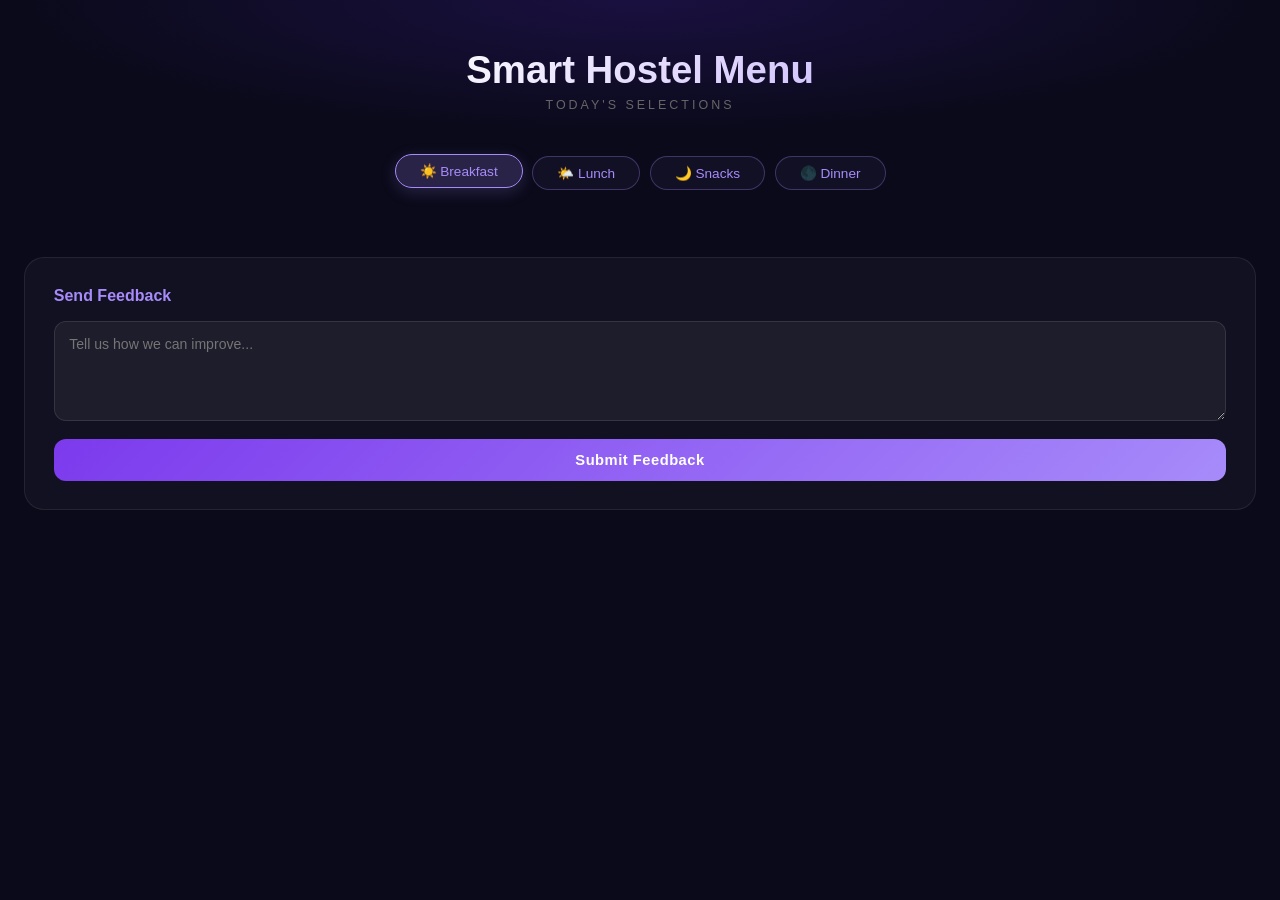
==== forntend/index.html @ dc4d8de8 "Initial commit" ====
<!DOCTYPE html>
<html lang="en">
<head>
  <meta charset="UTF-8" />
  <meta name="viewport" content="width=device-width, initial-scale=1.0"/>
  <title>Smart Hostel Menu</title>
  <link rel="stylesheet" href="css/style.css" />
</head>
<body>

  <div class="hero">
    <h1>Smart Hostel Menu</h1>
    <p class="subtitle">Today's selections</p>
  </div>

  <div class="tab-bar">
    <button class="tab active" onclick="loadMenu('Breakfast', this)">☀️ Breakfast</button>
    <button class="tab" onclick="loadMenu('Lunch', this)">🌤️ Lunch</button>
    <button class="tab" onclick="loadMenu('Snacks', this)">🌙 Snacks</button>
    <button class="tab" onclick="loadMenu('Dinner', this)">🌑 Dinner</button>
  </div>

  <div id="menu"></div>

  <div class="section">
    <div class="complaint-box">
      <h2>Send Feedback</h2>
      <textarea id="text" placeholder="Tell us how we can improve..."></textarea>
      <button class="submit-btn" onclick="sendComplaint()">Submit Feedback</button>
    </div>
  </div>

  <script src="js/app.js"></script>
</body>
</html>
---- forntend/css/style.css ----
*, *::before, *::after {
  margin: 0; padding: 0; box-sizing: border-box;
}

body {
  background: #0a0a1a;
  color: #e8e8f0;
  font-family: 'Segoe UI', sans-serif;
  min-height: 100vh;
  overflow-x: hidden;
}

/* Hero */
.hero {
  text-align: center;
  padding: 3rem 1rem 1.5rem;
  background: radial-gradient(ellipse at 50% 0%, #1a1040 0%, transparent 70%);
}

.hero h1 {
  font-size: 2.4rem;
  font-weight: 700;
  background: linear-gradient(135deg, #fff 30%, #a78bfa);
  -webkit-background-clip: text;
  -webkit-text-fill-color: transparent;
  background-clip: text;
  animation: titleDrop 0.8s cubic-bezier(.34,1.56,.64,1) both;
}

.hero .subtitle {
  color: #666;
  font-size: 0.78rem;
  letter-spacing: 3px;
  text-transform: uppercase;
  margin-top: 0.4rem;
  animation: fadeIn 1s ease 0.3s both;
}

/* Tab bar */
.tab-bar {
  display: flex;
  justify-content: center;
  gap: 0.6rem;
  padding: 1.2rem 1rem;
  flex-wrap: wrap;
  animation: fadeIn 0.6s ease 0.2s both;
}

.tab {
  padding: 0.5rem 1.5rem;
  border-radius: 999px;
  border: 1px solid rgba(167,139,250,0.3);
  background: rgba(167,139,250,0.05);
  color: #a78bfa;
  font-size: 0.85rem;
  cursor: pointer;
  font-weight: 500;
  font-family: inherit;
  transition: background 0.2s, border-color 0.2s, transform 0.2s, box-shadow 0.2s;
}

.tab:hover {
  background: rgba(167,139,250,0.14);
  border-color: #a78bfa;
}

.tab.active {
  background: rgba(167,139,250,0.2);
  border-color: #a78bfa;
  transform: translateY(-2px);
  box-shadow: 0 4px 16px rgba(167,139,250,0.2);
}

/* Menu grid */
#menu {
  display: grid;
  grid-template-columns: repeat(auto-fill, minmax(170px, 1fr));
  gap: 1rem;
  padding: 1rem 1.5rem 2rem;
}

/* Card */
.card {
  background: rgba(255,255,255,0.04);
  border: 1px solid rgba(255,255,255,0.08);
  border-radius: 18px;
  padding: 1.5rem 1rem;
  text-align: center;
  position: relative;
  overflow: hidden;
  animation: riseIn 0.5s cubic-bezier(.34,1.56,.64,1) both;
  transition: border-color 0.25s, transform 0.25s;
}

.card::before {
  content: '';
  position: absolute;
  inset: 0;
  background: linear-gradient(135deg, rgba(167,139,250,0.07), transparent 60%);
  pointer-events: none;
}

.card:hover {
  border-color: rgba(167,139,250,0.4);
  transform: translateY(-4px);
}

.card h3 {
  font-size: 0.93rem;
  font-weight: 600;
  color: #e0e0f0;
}

.card .price {
  font-size: 0.82rem;
  color: #a78bfa;
  margin-top: 0.35rem;
  font-weight: 500;
}

.badge {
  display: inline-block;
  font-size: 0.72rem;
  margin-top: 0.55rem;
  padding: 0.22rem 0.7rem;
  border-radius: 999px;
}

.badge.available {
  background: rgba(0,255,140,0.1);
  color: #00ff8c;
  border: 1px solid rgba(0,255,140,0.25);
}

.badge.unavailable {
  background: rgba(255,80,80,0.1);
  color: #ff5050;
  border: 1px solid rgba(255,80,80,0.25);
}

/* Feedback */
.section {
  padding: 0 1.5rem 3rem;
}

.complaint-box {
  background: rgba(255,255,255,0.03);
  border: 1px solid rgba(255,255,255,0.08);
  border-radius: 20px;
  padding: 1.8rem;
  animation: fadeIn 0.8s ease both;
}

.complaint-box h2 {
  font-size: 1rem;
  font-weight: 600;
  color: #a78bfa;
  margin-bottom: 1rem;
}

textarea {
  width: 100%;
  background: rgba(255,255,255,0.05);
  border: 1px solid rgba(255,255,255,0.1);
  border-radius: 12px;
  color: #e0e0f0;
  padding: 0.9rem;
  font-size: 0.88rem;
  resize: vertical;
  min-height: 100px;
  font-family: inherit;
  outline: none;
  transition: border-color 0.2s;
}

textarea:focus {
  border-color: #a78bfa;
}

.submit-btn {
  margin-top: 0.9rem;
  width: 100%;
  padding: 0.8rem;
  border-radius: 12px;
  border: none;
  background: linear-gradient(135deg, #7c3aed, #a78bfa);
  color: white;
  font-size: 0.92rem;
  font-weight: 600;
  cursor: pointer;
  letter-spacing: 0.5px;
  font-family: inherit;
  transition: transform 0.2s, box-shadow 0.2s;
}

.submit-btn:hover {
  transform: translateY(-2px);
  box-shadow: 0 8px 24px rgba(124,58,237,0.45);
}

.submit-btn:active {
  transform: scale(0.98);
}

/* Toast */
.toast {
  position: fixed;
  bottom: 1.5rem;
  right: 1.5rem;
  background: linear-gradient(135deg, #7c3aed, #a78bfa);
  color: white;
  padding: 0.75rem 1.3rem;
  border-radius: 12px;
  font-size: 0.875rem;
  font-weight: 500;
  animation: slideToast 0.35s cubic-bezier(.34,1.56,.64,1);
  z-index: 999;
  box-shadow: 0 8px 24px rgba(124,58,237,0.4);
}

/* Empty state */
.empty {
  grid-column: 1 / -1;
  text-align: center;
  color: #555;
  padding: 3rem 0;
  font-size: 0.9rem;
}

/* Animations */
@keyframes titleDrop {
  from { opacity: 0; transform: translateY(-30px) scale(0.95); }
  to   { opacity: 1; transform: none; }
}

@keyframes fadeIn {
  from { opacity: 0; }
  to   { opacity: 1; }
}

@keyframes riseIn {
  from { opacity: 0; transform: translateY(30px) scale(0.9) rotate(-1deg); }
  to   { opacity: 1; transform: none; }
}

@keyframes slideToast {
  from { opacity: 0; transform: translateX(60px) scale(0.9); }
  to   { opacity: 1; transform: none; }
}
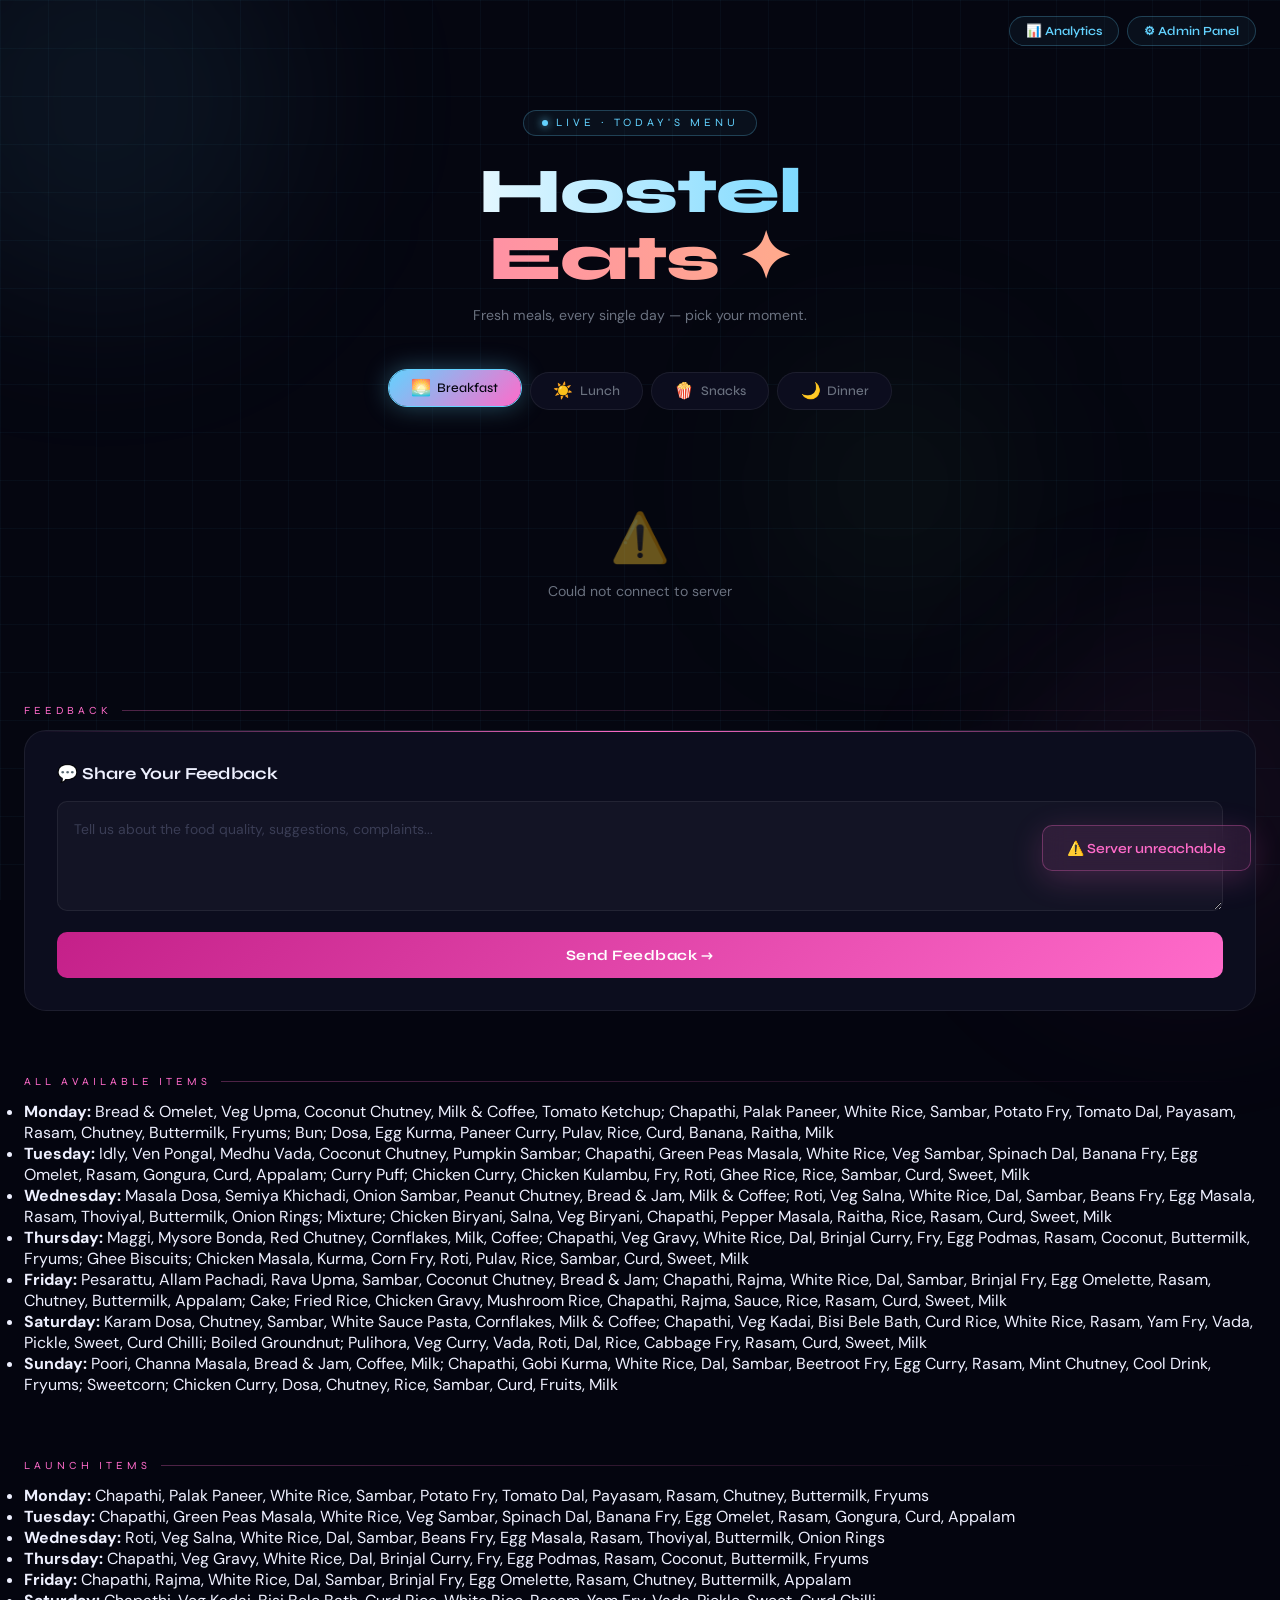
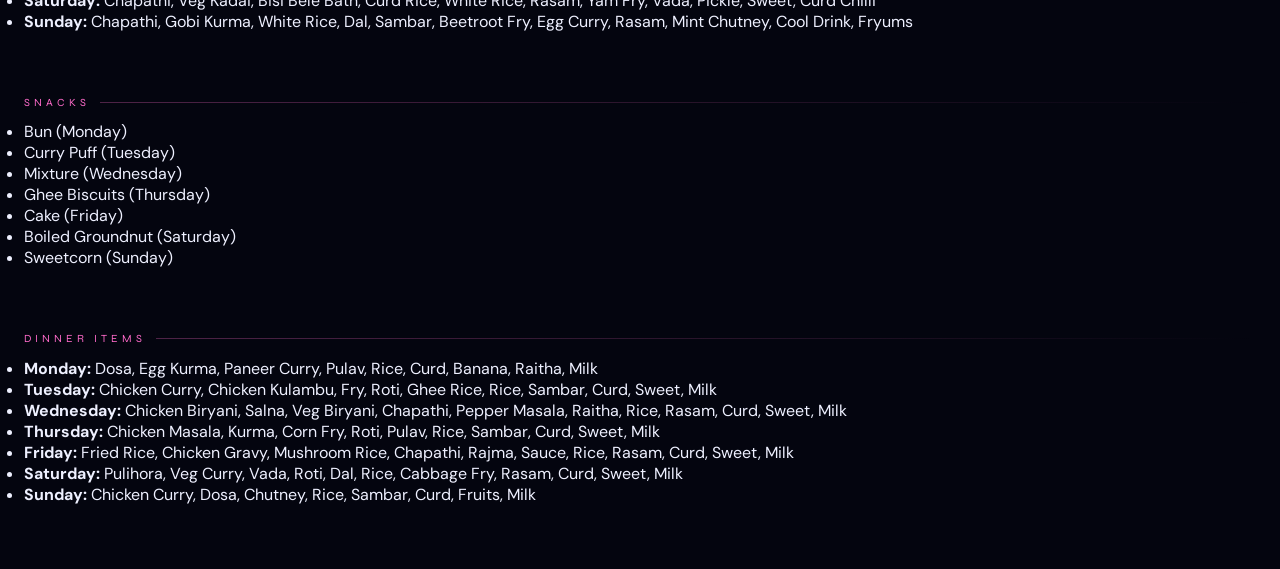
==== commit 3267db6c: "Updated hostel menu app" ====
--- a/forntend/index.html
+++ b/forntend/index.html
@@ -1,35 +1,122 @@
 <!DOCTYPE html>
 <html lang="en">
 <head>
-  <meta charset="UTF-8" />
-  <meta name="viewport" content="width=device-width, initial-scale=1.0"/>
-  <title>Smart Hostel Menu</title>
-  <link rel="stylesheet" href="css/style.css" />
+  <meta charset="UTF-8">
+  <meta name="viewport" content="width=device-width, initial-scale=1.0">
+  <title>HostelEats — Daily Menu</title>
+  <link rel="stylesheet" href="css/style.css">
 </head>
 <body>
 
-  <div class="hero">
-    <h1>Smart Hostel Menu</h1>
-    <p class="subtitle">Today's selections</p>
+<!-- Background orbs -->
+<div class="orb orb1"></div>
+<div class="orb orb2"></div>
+<div class="orb orb3"></div>
+
+<div class="wrapper">
+
+  <!-- Admin link -->
+  <nav class="admin-nav" style="gap:0.5rem">
+    <a href="analytics.html" class="nav-link">📊 Analytics</a>
+    <a href="admin.html" class="nav-link">⚙ Admin Panel</a>
+  </nav>
+
+  <!-- Hero -->
+  <header class="hero">
+    <div class="hero-tag">Live · Today's Menu</div>
+    <h1>
+      <span class="line1">Hostel</span>
+      <span class="line2">Eats ✦</span>
+    </h1>
+    <p class="hero-sub">Fresh meals, every single day — pick your moment.</p>
+  </header>
+
+  <!-- Tab bar -->
+  <div class="tab-bar" role="tablist">
+    <button class="tab active" onclick="loadMenu('breakfast')" role="tab">
+      <span class="tab-icon">🌅</span><span>Breakfast</span>
+    </button>
+    <button class="tab" onclick="loadMenu('lunch')" role="tab">
+      <span class="tab-icon">☀️</span><span>Lunch</span>
+    </button>
+    <button class="tab" onclick="loadMenu('snacks')" role="tab">
+      <span class="tab-icon">🍿</span><span>Snacks</span>
+    </button>
+    <button class="tab" onclick="loadMenu('dinner')" role="tab">
+      <span class="tab-icon">🌙</span><span>Dinner</span>
+    </button>
   </div>
 
-  <div class="tab-bar">
-    <button class="tab active" onclick="loadMenu('Breakfast', this)">☀️ Breakfast</button>
-    <button class="tab" onclick="loadMenu('Lunch', this)">🌤️ Lunch</button>
-    <button class="tab" onclick="loadMenu('Snacks', this)">🌙 Snacks</button>
-    <button class="tab" onclick="loadMenu('Dinner', this)">🌑 Dinner</button>
+  <!-- Menu grid -->
+  <div id="menu" role="main">
+    <!-- Cards injected here -->
   </div>
 
-  <div id="menu"></div>
-
+  <!-- Feedback Section -->
   <div class="section">
+    <p class="section-label">Feedback</p>
     <div class="complaint-box">
-      <h2>Send Feedback</h2>
-      <textarea id="text" placeholder="Tell us how we can improve..."></textarea>
-      <button class="submit-btn" onclick="sendComplaint()">Submit Feedback</button>
+      <h2>💬 Share Your Feedback</h2>
+      <textarea id="text" placeholder="Tell us about the food quality, suggestions, complaints..."></textarea>
+      <button class="submit-btn" onclick="sendComplaint()">Send Feedback →</button>
     </div>
   </div>
 
-  <script src="js/app.js"></script>
+
+<div class="section">
+  <p class="section-label">All Available Items</p>
+  <ul>
+    <li><strong>Monday:</strong> Bread & Omelet, Veg Upma, Coconut Chutney, Milk & Coffee, Tomato Ketchup; Chapathi, Palak Paneer, White Rice, Sambar, Potato Fry, Tomato Dal, Payasam, Rasam, Chutney, Buttermilk, Fryums; Bun; Dosa, Egg Kurma, Paneer Curry, Pulav, Rice, Curd, Banana, Raitha, Milk</li>
+    <li><strong>Tuesday:</strong> Idly, Ven Pongal, Medhu Vada, Coconut Chutney, Pumpkin Sambar; Chapathi, Green Peas Masala, White Rice, Veg Sambar, Spinach Dal, Banana Fry, Egg Omelet, Rasam, Gongura, Curd, Appalam; Curry Puff; Chicken Curry, Chicken Kulambu, Fry, Roti, Ghee Rice, Rice, Sambar, Curd, Sweet, Milk</li>
+    <li><strong>Wednesday:</strong> Masala Dosa, Semiya Khichadi, Onion Sambar, Peanut Chutney, Bread & Jam, Milk & Coffee; Roti, Veg Salna, White Rice, Dal, Sambar, Beans Fry, Egg Masala, Rasam, Thoviyal, Buttermilk, Onion Rings; Mixture; Chicken Biryani, Salna, Veg Biryani, Chapathi, Pepper Masala, Raitha, Rice, Rasam, Curd, Sweet, Milk</li>
+    <li><strong>Thursday:</strong> Maggi, Mysore Bonda, Red Chutney, Cornflakes, Milk, Coffee; Chapathi, Veg Gravy, White Rice, Dal, Brinjal Curry, Fry, Egg Podmas, Rasam, Coconut, Buttermilk, Fryums; Ghee Biscuits; Chicken Masala, Kurma, Corn Fry, Roti, Pulav, Rice, Sambar, Curd, Sweet, Milk</li>
+    <li><strong>Friday:</strong> Pesarattu, Allam Pachadi, Rava Upma, Sambar, Coconut Chutney, Bread & Jam; Chapathi, Rajma, White Rice, Dal, Sambar, Brinjal Fry, Egg Omelette, Rasam, Chutney, Buttermilk, Appalam; Cake; Fried Rice, Chicken Gravy, Mushroom Rice, Chapathi, Rajma, Sauce, Rice, Rasam, Curd, Sweet, Milk</li>
+    <li><strong>Saturday:</strong> Karam Dosa, Chutney, Sambar, White Sauce Pasta, Cornflakes, Milk & Coffee; Chapathi, Veg Kadai, Bisi Bele Bath, Curd Rice, White Rice, Rasam, Yam Fry, Vada, Pickle, Sweet, Curd Chilli; Boiled Groundnut; Pulihora, Veg Curry, Vada, Roti, Dal, Rice, Cabbage Fry, Rasam, Curd, Sweet, Milk</li>
+    <li><strong>Sunday:</strong> Poori, Channa Masala, Bread & Jam, Coffee, Milk; Chapathi, Gobi Kurma, White Rice, Dal, Sambar, Beetroot Fry, Egg Curry, Rasam, Mint Chutney, Cool Drink, Fryums; Sweetcorn; Chicken Curry, Dosa, Chutney, Rice, Sambar, Curd, Fruits, Milk</li>
+  </ul>
+</div>
+
+<div class="section">
+  <p class="section-label">Launch Items</p>
+  <ul>
+    <li><strong>Monday:</strong> Chapathi, Palak Paneer, White Rice, Sambar, Potato Fry, Tomato Dal, Payasam, Rasam, Chutney, Buttermilk, Fryums</li>
+    <li><strong>Tuesday:</strong> Chapathi, Green Peas Masala, White Rice, Veg Sambar, Spinach Dal, Banana Fry, Egg Omelet, Rasam, Gongura, Curd, Appalam</li>
+    <li><strong>Wednesday:</strong> Roti, Veg Salna, White Rice, Dal, Sambar, Beans Fry, Egg Masala, Rasam, Thoviyal, Buttermilk, Onion Rings</li>
+    <li><strong>Thursday:</strong> Chapathi, Veg Gravy, White Rice, Dal, Brinjal Curry, Fry, Egg Podmas, Rasam, Coconut, Buttermilk, Fryums</li>
+    <li><strong>Friday:</strong> Chapathi, Rajma, White Rice, Dal, Sambar, Brinjal Fry, Egg Omelette, Rasam, Chutney, Buttermilk, Appalam</li>
+    <li><strong>Saturday:</strong> Chapathi, Veg Kadai, Bisi Bele Bath, Curd Rice, White Rice, Rasam, Yam Fry, Vada, Pickle, Sweet, Curd Chilli</li>
+    <li><strong>Sunday:</strong> Chapathi, Gobi Kurma, White Rice, Dal, Sambar, Beetroot Fry, Egg Curry, Rasam, Mint Chutney, Cool Drink, Fryums</li>
+  </ul>
+</div>
+
+<div class="section">
+  <p class="section-label">Snacks</p>
+  <ul>
+    <li>Bun (Monday)</li>
+    <li>Curry Puff (Tuesday)</li>
+    <li>Mixture (Wednesday)</li>
+    <li>Ghee Biscuits (Thursday)</li>
+    <li>Cake (Friday)</li>
+    <li>Boiled Groundnut (Saturday)</li>
+    <li>Sweetcorn (Sunday)</li>
+  </ul>
+</div>
+
+<div class="section">
+  <p class="section-label">Dinner Items</p>
+  <ul>
+    <li><strong>Monday:</strong> Dosa, Egg Kurma, Paneer Curry, Pulav, Rice, Curd, Banana, Raitha, Milk</li>
+    <li><strong>Tuesday:</strong> Chicken Curry, Chicken Kulambu, Fry, Roti, Ghee Rice, Rice, Sambar, Curd, Sweet, Milk</li>
+    <li><strong>Wednesday:</strong> Chicken Biryani, Salna, Veg Biryani, Chapathi, Pepper Masala, Raitha, Rice, Rasam, Curd, Sweet, Milk</li>
+    <li><strong>Thursday:</strong> Chicken Masala, Kurma, Corn Fry, Roti, Pulav, Rice, Sambar, Curd, Sweet, Milk</li>
+    <li><strong>Friday:</strong> Fried Rice, Chicken Gravy, Mushroom Rice, Chapathi, Rajma, Sauce, Rice, Rasam, Curd, Sweet, Milk</li>
+    <li><strong>Saturday:</strong> Pulihora, Veg Curry, Vada, Roti, Dal, Rice, Cabbage Fry, Rasam, Curd, Sweet, Milk</li>
+    <li><strong>Sunday:</strong> Chicken Curry, Dosa, Chutney, Rice, Sambar, Curd, Fruits, Milk</li>
+  </ul>
+</div>
+
+
+
+<script src="js/app.js"></script>
 </body>
 </html>
--- a/forntend/css/style.css
+++ b/forntend/css/style.css
@@ -1,249 +1,1150 @@
-*, *::before, *::after {
-  margin: 0; padding: 0; box-sizing: border-box;
-}
+@import url('https://fonts.googleapis.com/css2?family=Syne:wght@400;600;700;800&family=DM+Sans:wght@300;400;500&display=swap');
+
+:root {
+  --bg: #04050f;
+  --surface: #0c0d1e;
+  --surface2: #111228;
+  --border: rgba(255,255,255,0.07);
+  --border-glow: rgba(99,210,255,0.35);
+  --accent: #63d2ff;
+  --accent2: #ff6bca;
+  --accent3: #7fff6e;
+  --gold: #ffd166;
+  --text: #eef0ff;
+  --muted: #6b7280;
+  --radius: 18px;
+  --radius-sm: 10px;
+  --font-display: 'Syne', sans-serif;
+  --font-body: 'DM Sans', sans-serif;
+}
+
+*, *::before, *::after { margin: 0; padding: 0; box-sizing: border-box; }
+
+html { scroll-behavior: smooth; }
 
 body {
-  background: #0a0a1a;
-  color: #e8e8f0;
-  font-family: 'Segoe UI', sans-serif;
+  background: var(--bg);
+  color: var(--text);
+  font-family: var(--font-body);
   min-height: 100vh;
   overflow-x: hidden;
-}
-
-/* Hero */
+  cursor: default;
+}
+
+/* ── Animated grid background ── */
+body::before {
+  content: '';
+  position: fixed;
+  inset: 0;
+  background-image:
+    linear-gradient(rgba(99,210,255,0.04) 1px, transparent 1px),
+    linear-gradient(90deg, rgba(99,210,255,0.04) 1px, transparent 1px);
+  background-size: 48px 48px;
+  pointer-events: none;
+  z-index: 0;
+  animation: gridDrift 20s linear infinite;
+}
+
+@keyframes gridDrift {
+  0%   { background-position: 0 0; }
+  100% { background-position: 48px 48px; }
+}
+
+/* ── Noise overlay ── */
+body::after {
+  content: '';
+  position: fixed;
+  inset: 0;
+  background-image: url("data:image/svg+xml,%3Csvg viewBox='0 0 200 200' xmlns='http://www.w3.org/2000/svg'%3E%3Cfilter id='n'%3E%3CfeTurbulence type='fractalNoise' baseFrequency='0.9' numOctaves='4' stitchTiles='stitch'/%3E%3C/filter%3E%3Crect width='100%25' height='100%25' filter='url(%23n)' opacity='0.03'/%3E%3C/svg%3E");
+  background-size: 180px;
+  opacity: 0.6;
+  pointer-events: none;
+  z-index: 0;
+}
+
+/* ── Glowing orbs ── */
+.orb {
+  position: fixed;
+  border-radius: 50%;
+  filter: blur(90px);
+  pointer-events: none;
+  z-index: 0;
+  animation: orbFloat 8s ease-in-out infinite;
+}
+.orb1 { width: 400px; height: 400px; background: rgba(99,210,255,0.07); top: -100px; left: -100px; animation-delay: 0s; }
+.orb2 { width: 350px; height: 350px; background: rgba(255,107,202,0.06); bottom: -80px; right: -80px; animation-delay: -3s; }
+.orb3 { width: 250px; height: 250px; background: rgba(127,255,110,0.05); top: 40%; left: 60%; animation-delay: -5s; }
+
+@keyframes orbFloat {
+  0%, 100% { transform: translate(0,0) scale(1); }
+  50% { transform: translate(30px, -30px) scale(1.08); }
+}
+
+/* ── All content above bg ── */
+.wrapper { position: relative; z-index: 1; }
+
+/* ═══════════════════════════════════════════
+   HERO
+═══════════════════════════════════════════ */
 .hero {
   text-align: center;
-  padding: 3rem 1rem 1.5rem;
-  background: radial-gradient(ellipse at 50% 0%, #1a1040 0%, transparent 70%);
+  padding: 4rem 1.5rem 2rem;
+  position: relative;
+}
+
+.hero-tag {
+  display: inline-flex;
+  align-items: center;
+  gap: 0.5rem;
+  font-family: var(--font-display);
+  font-size: 0.7rem;
+  letter-spacing: 4px;
+  text-transform: uppercase;
+  color: var(--accent);
+  border: 1px solid rgba(99,210,255,0.25);
+  padding: 0.35rem 1.1rem;
+  border-radius: 999px;
+  margin-bottom: 1.4rem;
+  animation: fadeSlideDown 0.6s ease both;
+  background: rgba(99,210,255,0.05);
+}
+
+.hero-tag::before {
+  content: '';
+  width: 6px; height: 6px;
+  border-radius: 50%;
+  background: var(--accent);
+  box-shadow: 0 0 8px var(--accent);
+  animation: pulse 2s ease infinite;
+}
+
+@keyframes pulse {
+  0%,100% { opacity:1; transform:scale(1); }
+  50% { opacity:.5; transform:scale(.7); }
 }
 
 .hero h1 {
-  font-size: 2.4rem;
-  font-weight: 700;
-  background: linear-gradient(135deg, #fff 30%, #a78bfa);
+  font-family: var(--font-display);
+  font-size: clamp(2.4rem, 6vw, 4rem);
+  font-weight: 800;
+  line-height: 1.05;
+  letter-spacing: -1px;
+  animation: heroReveal 0.9s cubic-bezier(.16,1,.3,1) 0.2s both;
+}
+
+.hero h1 .line1 {
+  display: block;
+  background: linear-gradient(90deg, #fff 30%, var(--accent) 70%);
   -webkit-background-clip: text;
   -webkit-text-fill-color: transparent;
   background-clip: text;
-  animation: titleDrop 0.8s cubic-bezier(.34,1.56,.64,1) both;
-}
-
-.hero .subtitle {
-  color: #666;
-  font-size: 0.78rem;
-  letter-spacing: 3px;
-  text-transform: uppercase;
-  margin-top: 0.4rem;
-  animation: fadeIn 1s ease 0.3s both;
-}
-
-/* Tab bar */
+}
+
+.hero h1 .line2 {
+  display: block;
+  background: linear-gradient(90deg, var(--accent2), var(--gold));
+  -webkit-background-clip: text;
+  -webkit-text-fill-color: transparent;
+  background-clip: text;
+}
+
+.hero-sub {
+  color: var(--muted);
+  font-size: 0.88rem;
+  margin-top: 0.8rem;
+  animation: fadeSlideDown 0.8s ease 0.5s both;
+}
+
+@keyframes heroReveal {
+  from { opacity:0; transform: translateY(40px) skewY(2deg); }
+  to   { opacity:1; transform: none; }
+}
+
+@keyframes fadeSlideDown {
+  from { opacity:0; transform:translateY(-14px); }
+  to   { opacity:1; transform:none; }
+}
+
+/* ═══════════════════════════════════════════
+   TAB BAR
+═══════════════════════════════════════════ */
 .tab-bar {
   display: flex;
   justify-content: center;
-  gap: 0.6rem;
-  padding: 1.2rem 1rem;
+  gap: 0.5rem;
+  padding: 1rem 1.5rem 1.5rem;
   flex-wrap: wrap;
-  animation: fadeIn 0.6s ease 0.2s both;
+  animation: fadeIn 0.7s ease 0.4s both;
 }
 
 .tab {
-  padding: 0.5rem 1.5rem;
+  display: flex;
+  align-items: center;
+  gap: 0.4rem;
+  padding: 0.55rem 1.4rem;
   border-radius: 999px;
-  border: 1px solid rgba(167,139,250,0.3);
-  background: rgba(167,139,250,0.05);
-  color: #a78bfa;
-  font-size: 0.85rem;
+  border: 1px solid var(--border);
+  background: var(--surface);
+  color: var(--muted);
+  font-size: 0.82rem;
   cursor: pointer;
   font-weight: 500;
-  font-family: inherit;
-  transition: background 0.2s, border-color 0.2s, transform 0.2s, box-shadow 0.2s;
-}
+  font-family: var(--font-display);
+  transition: all 0.25s cubic-bezier(.16,1,.3,1);
+  position: relative;
+  overflow: hidden;
+}
+
+.tab::after {
+  content: '';
+  position: absolute;
+  inset: 0;
+  background: linear-gradient(135deg, var(--accent), var(--accent2));
+  opacity: 0;
+  transition: opacity 0.25s;
+  z-index: 0;
+}
+
+.tab span { position: relative; z-index: 1; }
+.tab .tab-icon { font-size: 1rem; position: relative; z-index: 1; }
 
 .tab:hover {
-  background: rgba(167,139,250,0.14);
-  border-color: #a78bfa;
+  border-color: rgba(99,210,255,0.4);
+  color: var(--text);
+  transform: translateY(-2px);
 }
 
 .tab.active {
-  background: rgba(167,139,250,0.2);
-  border-color: #a78bfa;
-  transform: translateY(-2px);
-  box-shadow: 0 4px 16px rgba(167,139,250,0.2);
-}
-
-/* Menu grid */
+  border-color: var(--accent);
+  color: var(--bg);
+  transform: translateY(-3px);
+  box-shadow: 0 0 24px rgba(99,210,255,0.35), 0 6px 20px rgba(0,0,0,0.4);
+}
+
+.tab.active::after { opacity: 1; }
+
+/* ═══════════════════════════════════════════
+   MENU GRID
+═══════════════════════════════════════════ */
 #menu {
   display: grid;
-  grid-template-columns: repeat(auto-fill, minmax(170px, 1fr));
-  gap: 1rem;
-  padding: 1rem 1.5rem 2rem;
-}
-
-/* Card */
+  grid-template-columns: repeat(auto-fill, minmax(175px, 1fr));
+  gap: 1.1rem;
+  padding: 0.5rem 1.5rem 2.5rem;
+}
+
+/* ═══════════════════════════════════════════
+   CARD
+═══════════════════════════════════════════ */
 .card {
-  background: rgba(255,255,255,0.04);
-  border: 1px solid rgba(255,255,255,0.08);
-  border-radius: 18px;
-  padding: 1.5rem 1rem;
+  background: var(--surface);
+  border: 1px solid var(--border);
+  border-radius: var(--radius);
+  padding: 1.5rem 1.1rem 1.3rem;
   text-align: center;
   position: relative;
   overflow: hidden;
-  animation: riseIn 0.5s cubic-bezier(.34,1.56,.64,1) both;
-  transition: border-color 0.25s, transform 0.25s;
+  animation: cardRise 0.55s cubic-bezier(.16,1,.3,1) both;
+  transition: border-color 0.3s, transform 0.3s, box-shadow 0.3s;
+  cursor: default;
 }
 
 .card::before {
   content: '';
   position: absolute;
+  top: 0; left: 0; right: 0;
+  height: 2px;
+  background: linear-gradient(90deg, transparent, var(--accent), transparent);
+  opacity: 0;
+  transition: opacity 0.3s;
+}
+
+.card::after {
+  content: '';
+  position: absolute;
   inset: 0;
-  background: linear-gradient(135deg, rgba(167,139,250,0.07), transparent 60%);
+  background: radial-gradient(circle at 50% 0%, rgba(99,210,255,0.08), transparent 70%);
+  opacity: 0;
+  transition: opacity 0.3s;
   pointer-events: none;
 }
 
 .card:hover {
-  border-color: rgba(167,139,250,0.4);
-  transform: translateY(-4px);
+  border-color: rgba(99,210,255,0.35);
+  transform: translateY(-6px) scale(1.02);
+  box-shadow: 0 16px 40px rgba(0,0,0,0.5), 0 0 0 1px rgba(99,210,255,0.15);
+}
+
+.card:hover::before,
+.card:hover::after { opacity: 1; }
+
+.card-emoji {
+  font-size: 2.2rem;
+  display: block;
+  margin-bottom: 0.7rem;
+  animation: emojiDrop 0.4s cubic-bezier(.34,1.56,.64,1) both;
+  filter: drop-shadow(0 0 10px rgba(99,210,255,0.3));
 }
 
 .card h3 {
-  font-size: 0.93rem;
-  font-weight: 600;
-  color: #e0e0f0;
-}
-
-.card .price {
-  font-size: 0.82rem;
-  color: #a78bfa;
-  margin-top: 0.35rem;
+  font-family: var(--font-display);
+  font-size: 0.92rem;
+  font-weight: 700;
+  color: var(--text);
+  letter-spacing: 0.2px;
+}
+
+.card .day-tag {
+  font-size: 0.72rem;
+  color: var(--muted);
+  margin-top: 0.3rem;
+  text-transform: capitalize;
+  font-weight: 400;
+}
+
+.card .time-chip {
+  display: inline-block;
+  font-size: 0.7rem;
+  margin-top: 0.6rem;
+  padding: 0.2rem 0.7rem;
+  border-radius: 999px;
+  background: rgba(99,210,255,0.08);
+  color: var(--accent);
+  border: 1px solid rgba(99,210,255,0.18);
   font-weight: 500;
 }
 
 .badge {
   display: inline-block;
-  font-size: 0.72rem;
-  margin-top: 0.55rem;
-  padding: 0.22rem 0.7rem;
+  font-size: 0.68rem;
+  margin-top: 0.6rem;
+  padding: 0.22rem 0.75rem;
   border-radius: 999px;
+  font-weight: 600;
+  letter-spacing: 0.4px;
 }
 
 .badge.available {
-  background: rgba(0,255,140,0.1);
-  color: #00ff8c;
-  border: 1px solid rgba(0,255,140,0.25);
+  background: rgba(127,255,110,0.1);
+  color: var(--accent3);
+  border: 1px solid rgba(127,255,110,0.25);
 }
 
 .badge.unavailable {
-  background: rgba(255,80,80,0.1);
-  color: #ff5050;
-  border: 1px solid rgba(255,80,80,0.25);
-}
-
-/* Feedback */
-.section {
-  padding: 0 1.5rem 3rem;
+  background: rgba(255,107,202,0.1);
+  color: var(--accent2);
+  border: 1px solid rgba(255,107,202,0.25);
+}
+
+@keyframes cardRise {
+  from { opacity:0; transform: translateY(35px) scale(0.88) rotate(-1.5deg); }
+  to   { opacity:1; transform:none; }
+}
+
+@keyframes emojiDrop {
+  from { opacity:0; transform:translateY(-16px) scale(0.7); }
+  to   { opacity:1; transform:none; }
+}
+
+/* ═══════════════════════════════════════════
+   FEEDBACK / COMPLAINT
+═══════════════════════════════════════════ */
+.section { padding: 0 1.5rem 4rem; }
+
+.section-label {
+  font-family: var(--font-display);
+  font-size: 0.68rem;
+  letter-spacing: 4px;
+  text-transform: uppercase;
+  color: var(--accent2);
+  margin-bottom: 0.8rem;
+  display: flex;
+  align-items: center;
+  gap: 0.6rem;
+}
+
+.section-label::after {
+  content: '';
+  flex: 1;
+  height: 1px;
+  background: linear-gradient(90deg, rgba(255,107,202,0.3), transparent);
 }
 
 .complaint-box {
-  background: rgba(255,255,255,0.03);
-  border: 1px solid rgba(255,255,255,0.08);
-  border-radius: 20px;
-  padding: 1.8rem;
+  background: var(--surface);
+  border: 1px solid var(--border);
+  border-radius: 22px;
+  padding: 2rem;
+  position: relative;
+  overflow: hidden;
   animation: fadeIn 0.8s ease both;
 }
 
+.complaint-box::before {
+  content: '';
+  position: absolute;
+  top: 0; left: 0; right: 0;
+  height: 1px;
+  background: linear-gradient(90deg, transparent, var(--accent2), transparent);
+}
+
 .complaint-box h2 {
-  font-size: 1rem;
-  font-weight: 600;
-  color: #a78bfa;
-  margin-bottom: 1rem;
+  font-family: var(--font-display);
+  font-size: 1.05rem;
+  font-weight: 700;
+  color: var(--text);
+  margin-bottom: 1.1rem;
+  display: flex;
+  align-items: center;
+  gap: 0.5rem;
 }
 
 textarea {
   width: 100%;
-  background: rgba(255,255,255,0.05);
-  border: 1px solid rgba(255,255,255,0.1);
-  border-radius: 12px;
-  color: #e0e0f0;
+  background: rgba(255,255,255,0.03);
+  border: 1px solid var(--border);
+  border-radius: var(--radius-sm);
+  color: var(--text);
+  padding: 1rem;
+  font-size: 0.87rem;
+  resize: vertical;
+  min-height: 110px;
+  font-family: var(--font-body);
+  outline: none;
+  transition: border-color 0.2s, box-shadow 0.2s;
+  line-height: 1.6;
+}
+
+textarea:focus {
+  border-color: rgba(255,107,202,0.45);
+  box-shadow: 0 0 0 3px rgba(255,107,202,0.08);
+}
+
+textarea::placeholder { color: #3a3d55; }
+
+.submit-btn {
+  margin-top: 1rem;
+  width: 100%;
   padding: 0.9rem;
-  font-size: 0.88rem;
-  resize: vertical;
-  min-height: 100px;
-  font-family: inherit;
-  outline: none;
-  transition: border-color 0.2s;
-}
-
-textarea:focus {
-  border-color: #a78bfa;
-}
-
-.submit-btn {
-  margin-top: 0.9rem;
-  width: 100%;
-  padding: 0.8rem;
-  border-radius: 12px;
+  border-radius: var(--radius-sm);
   border: none;
-  background: linear-gradient(135deg, #7c3aed, #a78bfa);
+  background: linear-gradient(135deg, #c42089, var(--accent2));
   color: white;
-  font-size: 0.92rem;
-  font-weight: 600;
+  font-size: 0.9rem;
+  font-weight: 700;
   cursor: pointer;
   letter-spacing: 0.5px;
-  font-family: inherit;
-  transition: transform 0.2s, box-shadow 0.2s;
+  font-family: var(--font-display);
+  transition: transform 0.2s, box-shadow 0.2s, filter 0.2s;
+  position: relative;
+  overflow: hidden;
+}
+
+.submit-btn::after {
+  content: '';
+  position: absolute;
+  inset: 0;
+  background: rgba(255,255,255,0.12);
+  opacity: 0;
+  transition: opacity 0.2s;
 }
 
 .submit-btn:hover {
-  transform: translateY(-2px);
-  box-shadow: 0 8px 24px rgba(124,58,237,0.45);
-}
-
-.submit-btn:active {
-  transform: scale(0.98);
-}
-
-/* Toast */
+  transform: translateY(-3px);
+  box-shadow: 0 10px 32px rgba(196,32,137,0.45);
+  filter: brightness(1.1);
+}
+
+.submit-btn:active { transform: scale(0.98); }
+.submit-btn:hover::after { opacity: 1; }
+
+/* ═══════════════════════════════════════════
+   TOAST
+═══════════════════════════════════════════ */
 .toast {
   position: fixed;
-  bottom: 1.5rem;
-  right: 1.5rem;
-  background: linear-gradient(135deg, #7c3aed, #a78bfa);
-  color: white;
-  padding: 0.75rem 1.3rem;
-  border-radius: 12px;
-  font-size: 0.875rem;
-  font-weight: 500;
-  animation: slideToast 0.35s cubic-bezier(.34,1.56,.64,1);
-  z-index: 999;
-  box-shadow: 0 8px 24px rgba(124,58,237,0.4);
-}
-
-/* Empty state */
+  bottom: 1.8rem;
+  right: 1.8rem;
+  padding: 0.85rem 1.5rem;
+  border-radius: var(--radius-sm);
+  font-size: 0.87rem;
+  font-weight: 600;
+  font-family: var(--font-display);
+  animation: toastIn 0.4s cubic-bezier(.34,1.56,.64,1);
+  z-index: 9999;
+  display: flex;
+  align-items: center;
+  gap: 0.6rem;
+  backdrop-filter: blur(12px);
+  border: 1px solid;
+}
+
+.toast.success {
+  background: rgba(127,255,110,0.12);
+  color: var(--accent3);
+  border-color: rgba(127,255,110,0.3);
+  box-shadow: 0 8px 32px rgba(127,255,110,0.2);
+}
+
+.toast.error {
+  background: rgba(255,107,202,0.12);
+  color: var(--accent2);
+  border-color: rgba(255,107,202,0.3);
+  box-shadow: 0 8px 32px rgba(255,107,202,0.2);
+}
+
+.toast.info {
+  background: rgba(99,210,255,0.12);
+  color: var(--accent);
+  border-color: rgba(99,210,255,0.3);
+  box-shadow: 0 8px 32px rgba(99,210,255,0.2);
+}
+
+@keyframes toastIn {
+  from { opacity:0; transform: translateX(60px) scale(0.85); }
+  to   { opacity:1; transform:none; }
+}
+
+@keyframes toastOut {
+  from { opacity:1; transform:none; }
+  to   { opacity:0; transform: translateX(40px) scale(0.9); }
+}
+
+.toast.hide { animation: toastOut 0.3s ease forwards; }
+
+/* ═══════════════════════════════════════════
+   EMPTY STATE
+═══════════════════════════════════════════ */
 .empty {
   grid-column: 1 / -1;
   text-align: center;
-  color: #555;
-  padding: 3rem 0;
+  padding: 4rem 0;
+  animation: fadeIn 0.5s ease both;
+}
+
+.empty-icon { font-size: 3rem; display: block; margin-bottom: 0.8rem; opacity: 0.4; }
+.empty p { color: var(--muted); font-size: 0.88rem; }
+
+/* ═══════════════════════════════════════════
+   LOADING SHIMMER
+═══════════════════════════════════════════ */
+.shimmer-card {
+  background: linear-gradient(90deg, var(--surface) 0%, var(--surface2) 50%, var(--surface) 100%);
+  background-size: 200% 100%;
+  animation: shimmer 1.4s infinite;
+  border-radius: var(--radius);
+  height: 160px;
+}
+
+@keyframes shimmer {
+  0%   { background-position: 200% 0; }
+  100% { background-position: -200% 0; }
+}
+
+/* ═══════════════════════════════════════════
+   ADMIN PANEL SPECIFICS
+═══════════════════════════════════════════ */
+.admin-layout {
+  display: grid;
+  grid-template-columns: 1fr;
+  gap: 1.5rem;
+  padding: 0 1.5rem 3rem;
+  max-width: 680px;
+  margin: 0 auto;
+}
+
+.form-card {
+  background: var(--surface);
+  border: 1px solid var(--border);
+  border-radius: 22px;
+  padding: 2rem;
+  position: relative;
+  overflow: hidden;
+  animation: fadeSlideUp 0.6s cubic-bezier(.16,1,.3,1) both;
+}
+
+.form-card::before {
+  content: '';
+  position: absolute;
+  top: 0; left: 0; right: 0;
+  height: 2px;
+  background: linear-gradient(90deg, var(--accent), var(--accent2));
+}
+
+.form-card h2 {
+  font-family: var(--font-display);
+  font-size: 1rem;
+  font-weight: 700;
+  color: var(--text);
+  margin-bottom: 1.4rem;
+  display: flex;
+  align-items: center;
+  gap: 0.5rem;
+}
+
+.form-grid {
+  display: grid;
+  grid-template-columns: 1fr 1fr;
+  gap: 0.8rem;
+}
+
+.form-group {
+  display: flex;
+  flex-direction: column;
+  gap: 0.35rem;
+}
+
+.form-group.full { grid-column: 1 / -1; }
+
+.form-group label {
+  font-size: 0.72rem;
+  font-weight: 600;
+  letter-spacing: 1.5px;
+  text-transform: uppercase;
+  color: var(--muted);
+  font-family: var(--font-display);
+}
+
+.form-group input, .form-group select {
+  background: rgba(255,255,255,0.04);
+  border: 1px solid var(--border);
+  border-radius: var(--radius-sm);
+  color: var(--text);
+  padding: 0.75rem 1rem;
+  font-size: 0.87rem;
+  font-family: var(--font-body);
+  outline: none;
+  transition: border-color 0.2s, box-shadow 0.2s;
+  appearance: none;
+}
+
+.form-group input:focus, .form-group select:focus {
+  border-color: rgba(99,210,255,0.45);
+  box-shadow: 0 0 0 3px rgba(99,210,255,0.08);
+}
+
+.form-group input::placeholder { color: #2e3050; }
+
+.add-btn {
+  width: 100%;
+  margin-top: 1.2rem;
+  padding: 0.9rem;
+  border-radius: var(--radius-sm);
+  border: none;
+  background: linear-gradient(135deg, #0a7fcf, var(--accent));
+  color: #04050f;
   font-size: 0.9rem;
-}
-
-/* Animations */
-@keyframes titleDrop {
-  from { opacity: 0; transform: translateY(-30px) scale(0.95); }
-  to   { opacity: 1; transform: none; }
+  font-weight: 800;
+  cursor: pointer;
+  letter-spacing: 0.5px;
+  font-family: var(--font-display);
+  transition: transform 0.2s, box-shadow 0.2s;
+  display: flex;
+  align-items: center;
+  justify-content: center;
+  gap: 0.5rem;
+}
+
+.add-btn:hover {
+  transform: translateY(-3px);
+  box-shadow: 0 10px 32px rgba(99,210,255,0.4);
+}
+
+.add-btn:active { transform: scale(0.98); }
+
+/* Admin card (menuList) */
+#menuList {
+  display: grid;
+  grid-template-columns: 1fr;
+  gap: 0.7rem;
+  animation: fadeIn 0.5s ease both;
+}
+
+.admin-item {
+  background: var(--surface2);
+  border: 1px solid var(--border);
+  border-radius: 14px;
+  padding: 1rem 1.2rem;
+  display: flex;
+  align-items: center;
+  justify-content: space-between;
+  gap: 1rem;
+  transition: border-color 0.2s, transform 0.2s;
+  animation: fadeSlideUp 0.4s cubic-bezier(.16,1,.3,1) both;
+}
+
+.admin-item:hover {
+  border-color: rgba(99,210,255,0.25);
+  transform: translateX(4px);
+}
+
+.admin-item-info { flex: 1; }
+
+.admin-item-info strong {
+  font-family: var(--font-display);
+  font-size: 0.9rem;
+  display: block;
+  color: var(--text);
+}
+
+.admin-item-info span {
+  font-size: 0.76rem;
+  color: var(--muted);
+  margin-top: 0.2rem;
+  display: block;
+}
+
+.delete-btn {
+  background: rgba(255,107,202,0.1);
+  border: 1px solid rgba(255,107,202,0.2);
+  color: var(--accent2);
+  border-radius: 8px;
+  padding: 0.45rem 0.75rem;
+  font-size: 0.78rem;
+  font-weight: 600;
+  font-family: var(--font-display);
+  cursor: pointer;
+  transition: all 0.2s;
+  flex-shrink: 0;
+}
+
+.delete-btn:hover {
+  background: rgba(255,107,202,0.2);
+  transform: scale(1.05);
+  box-shadow: 0 4px 14px rgba(255,107,202,0.25);
+}
+
+/* ── Nav pill ── */
+.admin-nav {
+  display: flex;
+  justify-content: flex-end;
+  padding: 1rem 1.5rem 0;
+  animation: fadeIn 0.5s ease both;
+}
+
+.nav-link {
+  font-size: 0.78rem;
+  font-family: var(--font-display);
+  font-weight: 600;
+  color: var(--accent);
+  border: 1px solid rgba(99,210,255,0.25);
+  padding: 0.4rem 1rem;
+  border-radius: 999px;
+  text-decoration: none;
+  background: rgba(99,210,255,0.05);
+  transition: all 0.2s;
+  display: flex;
+  align-items: center;
+  gap: 0.4rem;
+}
+
+.nav-link:hover {
+  background: rgba(99,210,255,0.12);
+  border-color: var(--accent);
+  transform: translateY(-1px);
+}
+
+/* ── Refresh row ── */
+.refresh-row {
+  display: flex;
+  align-items: center;
+  justify-content: space-between;
+  margin-bottom: 1rem;
+}
+
+.refresh-row h2 {
+  font-family: var(--font-display);
+  font-size: 1rem;
+  font-weight: 700;
+  color: var(--text);
+  display: flex;
+  align-items: center;
+  gap: 0.5rem;
+}
+
+.refresh-btn {
+  background: rgba(99,210,255,0.08);
+  border: 1px solid rgba(99,210,255,0.2);
+  color: var(--accent);
+  border-radius: 8px;
+  padding: 0.4rem 0.85rem;
+  font-size: 0.78rem;
+  font-weight: 600;
+  font-family: var(--font-display);
+  cursor: pointer;
+  transition: all 0.2s;
+  display: flex;
+  align-items: center;
+  gap: 0.35rem;
+}
+
+.refresh-btn:hover {
+  background: rgba(99,210,255,0.16);
+  transform: rotate(15deg) scale(1.05);
+}
+
+/* ── Meal type filter ── */
+.meal-filter {
+  display: flex;
+  gap: 0.4rem;
+  flex-wrap: wrap;
+  margin-bottom: 1rem;
+  animation: fadeIn 0.5s ease both;
+}
+
+.meal-pill {
+  font-size: 0.75rem;
+  padding: 0.3rem 0.85rem;
+  border-radius: 999px;
+  border: 1px solid var(--border);
+  background: transparent;
+  color: var(--muted);
+  font-family: var(--font-display);
+  font-weight: 600;
+  cursor: pointer;
+  transition: all 0.2s;
+}
+
+.meal-pill.active, .meal-pill:hover {
+  border-color: rgba(99,210,255,0.35);
+  color: var(--accent);
+  background: rgba(99,210,255,0.07);
+}
+
+/* ── Scroll card stagger ── */
+@keyframes fadeSlideUp {
+  from { opacity:0; transform:translateY(20px); }
+  to   { opacity:1; transform:none; }
 }
 
 @keyframes fadeIn {
-  from { opacity: 0; }
-  to   { opacity: 1; }
-}
-
-@keyframes riseIn {
-  from { opacity: 0; transform: translateY(30px) scale(0.9) rotate(-1deg); }
-  to   { opacity: 1; transform: none; }
-}
-
-@keyframes slideToast {
-  from { opacity: 0; transform: translateX(60px) scale(0.9); }
-  to   { opacity: 1; transform: none; }
-}+  from { opacity:0; }
+  to   { opacity:1; }
+}
+
+/* ── Responsive ── */
+@media (max-width: 480px) {
+  .form-grid { grid-template-columns: 1fr; }
+  .hero h1 { font-size: 2rem; }
+  #menu { grid-template-columns: repeat(auto-fill, minmax(140px, 1fr)); }
+}
+
+/* ═══════════════════════════════════════════
+   ⭐ STAR RATINGS
+═══════════════════════════════════════════ */
+.rating-row {
+  margin-top: 0.6rem;
+  display: flex;
+  flex-direction: column;
+  align-items: center;
+  gap: 0.15rem;
+}
+
+.stars-display {
+  display: flex;
+  gap: 1px;
+}
+
+.star {
+  font-size: 1rem;
+  color: #2e3050;
+  transition: color 0.2s;
+}
+
+.star.filled { color: var(--gold); filter: drop-shadow(0 0 4px rgba(255,209,102,0.5)); }
+
+.rating-label {
+  font-size: 0.68rem;
+  color: var(--muted);
+  font-family: var(--font-display);
+}
+
+/* Clickable star input */
+.star-input {
+  margin-top: 0.5rem;
+  display: flex;
+  flex-direction: column;
+  align-items: center;
+  gap: 0.2rem;
+}
+
+.stars-pick {
+  display: flex;
+  gap: 2px;
+  cursor: pointer;
+}
+
+.star-pick {
+  font-size: 1.25rem;
+  color: #2e3050;
+  transition: color 0.15s, transform 0.15s;
+  user-select: none;
+}
+
+.stars-pick:hover .star-pick { color: rgba(255,209,102,0.4); }
+.star-pick:hover,
+.star-pick:hover ~ .star-pick { color: var(--gold) !important; }
+.stars-pick:hover .star-pick:hover { color: var(--gold); }
+
+/* highlight up to hovered */
+.stars-pick .star-pick { color: #2e3050; }
+.stars-pick:hover .star-pick:nth-child(1)                { color: var(--gold); }
+.stars-pick:hover .star-pick:nth-child(2):hover ~ * { color: #2e3050 !important; }
+
+.star-pick.picked { color: var(--gold); filter: drop-shadow(0 0 5px rgba(255,209,102,0.6)); }
+
+.rate-label {
+  font-size: 0.65rem;
+  color: #3a3d55;
+  font-family: var(--font-display);
+  letter-spacing: 0.5px;
+}
+
+/* ═══════════════════════════════════════════
+   📸 MENU PHOTOS
+═══════════════════════════════════════════ */
+.card-photo-wrap {
+  width: 100%;
+  height: 110px;
+  border-radius: 12px;
+  overflow: hidden;
+  margin-bottom: 0.75rem;
+  border: 1px solid var(--border);
+  position: relative;
+}
+
+.card-photo {
+  width: 100%;
+  height: 100%;
+  object-fit: cover;
+  transition: transform 0.4s ease;
+}
+
+.card:hover .card-photo { transform: scale(1.07); }
+
+/* Admin thumbnail */
+.admin-thumb-wrap { flex-shrink: 0; }
+
+.admin-thumb {
+  width: 52px;
+  height: 52px;
+  border-radius: 10px;
+  object-fit: cover;
+  border: 1px solid var(--border);
+}
+
+.admin-thumb-placeholder {
+  width: 52px;
+  height: 52px;
+  border-radius: 10px;
+  background: var(--surface2);
+  border: 1px solid var(--border);
+  display: flex;
+  align-items: center;
+  justify-content: center;
+  font-size: 1.4rem;
+}
+
+/* Photo upload button in form */
+.photo-field {
+  position: relative;
+  display: flex;
+  flex-direction: column;
+  gap: 0.5rem;
+}
+
+.photo-label-btn {
+  display: inline-flex;
+  align-items: center;
+  gap: 0.5rem;
+  padding: 0.6rem 1rem;
+  border-radius: var(--radius-sm);
+  border: 1px dashed rgba(99,210,255,0.3);
+  background: rgba(99,210,255,0.04);
+  color: var(--accent);
+  font-size: 0.8rem;
+  font-family: var(--font-display);
+  font-weight: 600;
+  cursor: pointer;
+  transition: all 0.2s;
+}
+
+.photo-label-btn:hover {
+  border-color: var(--accent);
+  background: rgba(99,210,255,0.1);
+}
+
+#photoPreview {
+  display: none;
+  width: 100%;
+  height: 120px;
+  object-fit: cover;
+  border-radius: 10px;
+  border: 1px solid var(--border);
+  margin-top: 0.3rem;
+}
+
+/* Per-item upload icon in admin list */
+.admin-item-actions {
+  display: flex;
+  align-items: center;
+  gap: 0.5rem;
+  flex-shrink: 0;
+}
+
+.photo-upload-btn {
+  background: rgba(99,210,255,0.08);
+  border: 1px solid rgba(99,210,255,0.2);
+  color: var(--accent);
+  border-radius: 8px;
+  padding: 0.45rem 0.6rem;
+  font-size: 0.95rem;
+  cursor: pointer;
+  transition: all 0.2s;
+  display: flex;
+  align-items: center;
+}
+
+.photo-upload-btn:hover {
+  background: rgba(99,210,255,0.18);
+  transform: scale(1.05);
+}
+
+/* Admin star display */
+.admin-stars { display: flex; align-items: center; gap: 0.3rem; margin-top: 0.25rem; }
+.admin-stars em { font-size: 0.72rem; color: var(--muted); font-style: normal; }
+.meal-badge {
+  font-size: 0.65rem; padding: 0.15rem 0.55rem; border-radius: 999px;
+  background: rgba(99,210,255,0.08); color: var(--accent);
+  border: 1px solid rgba(99,210,255,0.18); font-family: var(--font-display);
+  font-weight: 600; margin-left: 0.4rem; vertical-align: middle;
+}
+
+/* ═══════════════════════════════════════════
+   🚨 PUSH ALERT BANNER
+═══════════════════════════════════════════ */
+.alert-banner {
+  position: fixed;
+  top: 1.2rem;
+  left: 50%;
+  transform: translateX(-50%);
+  z-index: 9999;
+  display: flex;
+  align-items: flex-start;
+  gap: 0.8rem;
+  padding: 1rem 1.4rem;
+  border-radius: 16px;
+  max-width: 90vw;
+  min-width: 280px;
+  backdrop-filter: blur(16px);
+  border: 1px solid;
+  animation: alertDrop 0.45s cubic-bezier(.34,1.56,.64,1) both;
+  box-shadow: 0 20px 60px rgba(0,0,0,0.5);
+}
+
+.alert-banner.critical {
+  background: rgba(255,60,60,0.12);
+  border-color: rgba(255,60,60,0.35);
+  color: #ff6b6b;
+  box-shadow: 0 20px 60px rgba(255,60,60,0.2);
+}
+
+.alert-banner.warning {
+  background: rgba(255,209,102,0.1);
+  border-color: rgba(255,209,102,0.3);
+  color: var(--gold);
+  box-shadow: 0 20px 60px rgba(255,209,102,0.15);
+}
+
+.alert-icon { font-size: 1.5rem; flex-shrink: 0; animation: shake 0.5s ease 0.4s both; }
+.alert-msg  { font-size: 0.84rem; font-family: var(--font-display); font-weight: 600; flex: 1; line-height: 1.5; }
+.alert-close {
+  background: none; border: none; color: inherit; opacity: 0.6;
+  cursor: pointer; font-size: 1rem; flex-shrink: 0;
+  transition: opacity 0.2s; padding: 0; margin-left: 0.3rem;
+}
+.alert-close:hover { opacity: 1; }
+
+@keyframes alertDrop {
+  from { opacity:0; transform: translateX(-50%) translateY(-30px) scale(0.9); }
+  to   { opacity:1; transform: translateX(-50%) translateY(0) scale(1); }
+}
+
+@keyframes shake {
+  0%,100%{ transform:rotate(0); }
+  25%    { transform:rotate(-15deg); }
+  75%    { transform:rotate(15deg); }
+}
+
+/* ── Alert panel in admin ── */
+.alert-panel-card {
+  background: var(--surface);
+  border: 1px solid var(--border);
+  border-radius: 20px;
+  padding: 1.5rem;
+  position: relative;
+  overflow: hidden;
+  animation: fadeSlideUp 0.7s ease both;
+  animation-delay: 0.2s;
+}
+
+.alert-panel-card::before {
+  content: '';
+  position: absolute; top:0; left:0; right:0; height:2px;
+  background: linear-gradient(90deg, #ff6b6b, var(--gold));
+}
+
+.alert-panel-header {
+  display: flex; align-items: center; justify-content: space-between;
+  margin-bottom: 1rem;
+}
+
+.alert-panel-header h2 {
+  font-family: var(--font-display); font-size: 1rem; font-weight: 700;
+  display: flex; align-items: center; gap: 0.5rem;
+}
+
+.alert-count-badge {
+  font-size: 0.68rem; padding: 0.2rem 0.6rem; border-radius: 999px;
+  background: rgba(255,60,60,0.15); color: #ff6b6b;
+  border: 1px solid rgba(255,60,60,0.3);
+  font-family: var(--font-display); font-weight: 700;
+  animation: pulse 2s ease infinite;
+}
+
+#alertPanel { display: flex; flex-direction: column; gap: 0.6rem; }
+
+.alert-item {
+  display: flex; align-items: flex-start; gap: 0.8rem;
+  padding: 0.9rem 1rem; border-radius: 12px;
+  border: 1px solid; animation: fadeSlideUp 0.4s ease both;
+}
+
+.alert-item.critical {
+  background: rgba(255,60,60,0.07);
+  border-color: rgba(255,60,60,0.2);
+}
+
+.alert-item.warning {
+  background: rgba(255,209,102,0.06);
+  border-color: rgba(255,209,102,0.2);
+}
+
+.alert-item.resolved {
+  background: rgba(127,255,110,0.04);
+  border-color: rgba(127,255,110,0.15);
+  opacity: 0.6;
+}
+
+.alert-item-icon { font-size: 1.1rem; flex-shrink:0; }
+.alert-item-body { flex:1; }
+.alert-item-msg  { font-size: 0.82rem; font-family: var(--font-display); font-weight:600; color: var(--text); }
+.alert-item-time { font-size: 0.7rem; color: var(--muted); margin-top: 0.2rem; }
+
+.resolve-btn {
+  background: rgba(127,255,110,0.08); border: 1px solid rgba(127,255,110,0.2);
+  color: var(--accent3); border-radius: 7px; padding: 0.3rem 0.7rem;
+  font-size: 0.72rem; font-weight:700; font-family: var(--font-display);
+  cursor:pointer; transition: all 0.2s; flex-shrink:0;
+}
+.resolve-btn:hover { background: rgba(127,255,110,0.16); }
